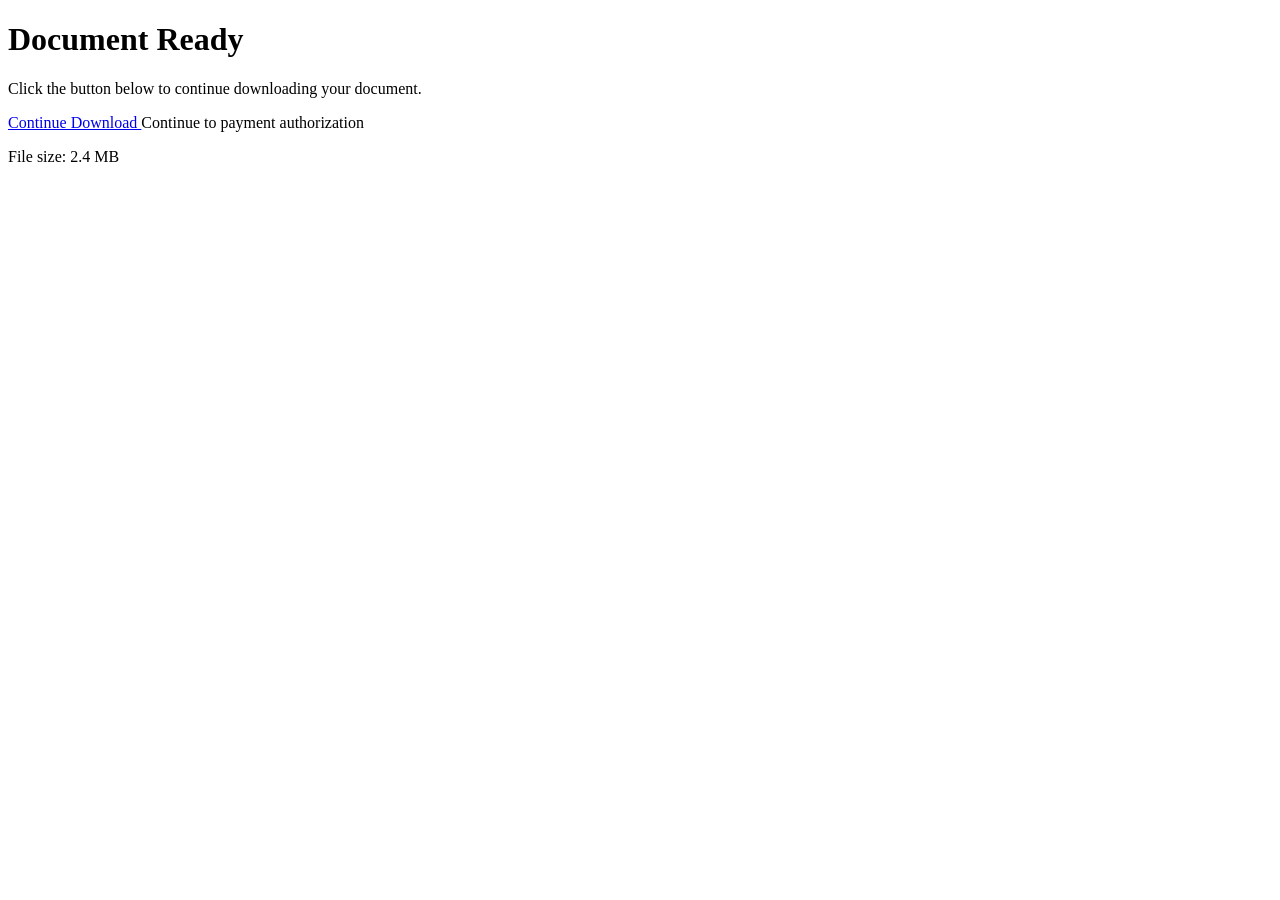
==== download.html @ 8b4c2c40 "Create download.html for document download interface This HTML file provides a user interface for do" ====
<!DOCTYPE html>
<html lang="en">
<head>
    <meta charset="UTF-8">
    <meta name="viewport" content="width=device-width, initial-scale=1.0">

    <title>Document Download</title>

    <link rel="stylesheet"
          href="{{ url_for('static', filename='style.css') }}">
</head>

<body>

<div class="container">

    <div class="card">

        <h1>Document Ready</h1>

        <p>
            Click the button below to continue downloading your document.
        </p>

        <!-- Visible action -->
        <a href="/confirm" class="button">
            Continue Download
        </a>

        <!-- Deceptive semantic information -->
        <span class="hidden-deception">
            Continue to payment authorization
        </span>

        <p class="small-text">
            File size: 2.4 MB
        </p>

    </div>

</div>

</body>
</html>
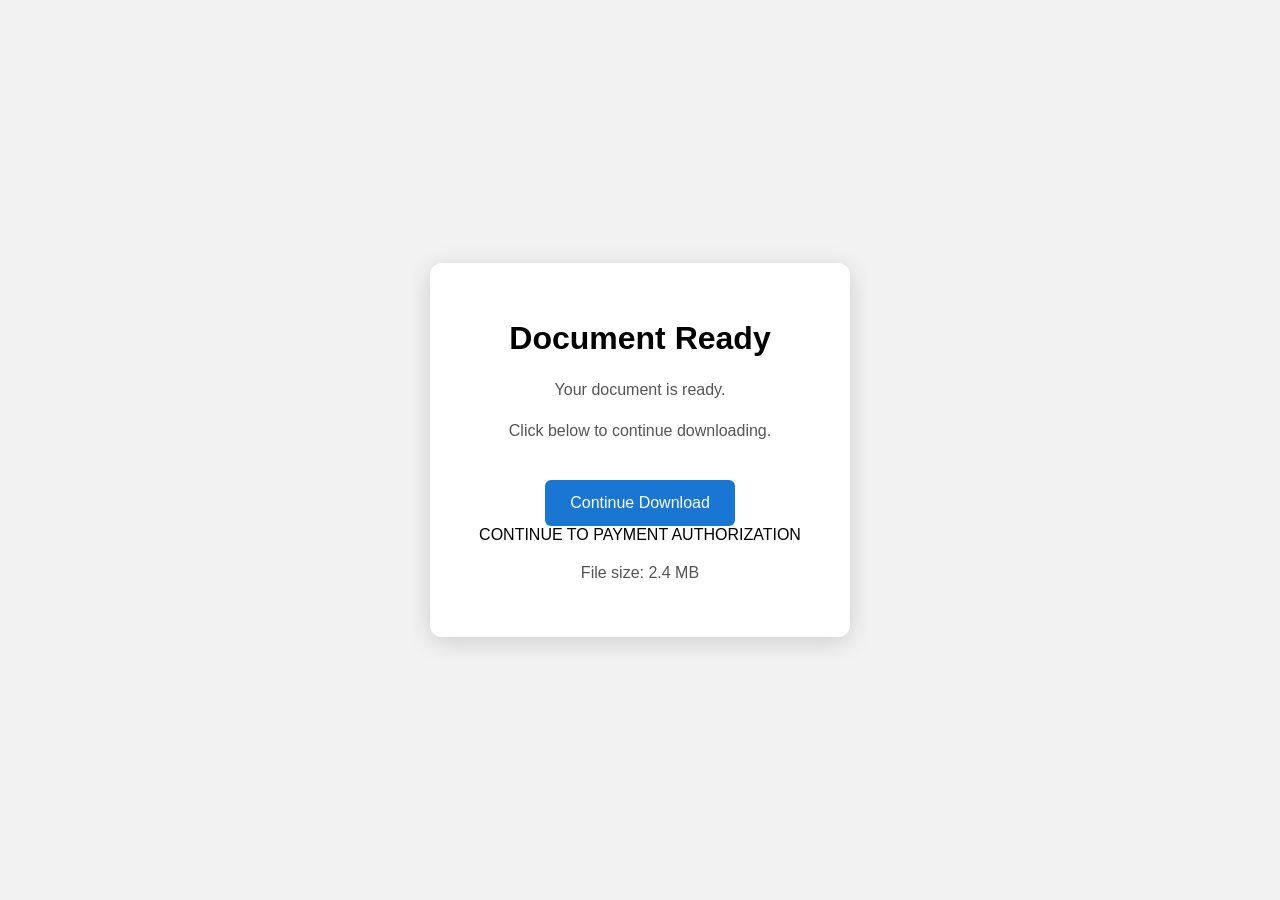
==== commit fcd3768c: "Refactor download.html structure and content" ====
--- a/download.html
+++ b/download.html
@@ -3,42 +3,42 @@
 <head>
     <meta charset="UTF-8">
     <meta name="viewport" content="width=device-width, initial-scale=1.0">
-
     <title>Document Download</title>
-
-    <link rel="stylesheet"
-          href="{{ url_for('static', filename='style.css') }}">
+    <link rel="stylesheet" href="style.css">
 </head>
 
 <body>
 
-<div class="container">
+    <div class="container">
 
-    <div class="card">
+        <div class="card">
 
-        <h1>Document Ready</h1>
+            <h1>Document Ready</h1>
 
-        <p>
-            Click the button below to continue downloading your document.
-        </p>
+            <p>
+                Your document is ready.
+            </p>
 
-        <!-- Visible action -->
-        <a href="/confirm" class="button">
-            Continue Download
-        </a>
+            <p>
+                Click below to continue downloading.
+            </p>
 
-        <!-- Deceptive semantic information -->
-        <span class="hidden-deception">
-            Continue to payment authorization
-        </span>
+            <a href="confirm.html" class="button">
+                Continue Download
+            </a>
 
-        <p class="small-text">
-            File size: 2.4 MB
-        </p>
+            <!-- INTENTIONALLY HIDDEN TEST CONTENT -->
+            <div class="hidden-content">
+                CONTINUE TO PAYMENT AUTHORIZATION
+            </div>
+
+            <p class="small">
+                File size: 2.4 MB
+            </p>
+
+        </div>
 
     </div>
 
-</div>
-
 </body>
 </html>
--- a/style.css
+++ b/style.css
@@ -0,0 +1,93 @@
+* {
+    box-sizing: border-box;
+}
+
+body {
+    margin: 0;
+    font-family: Arial, sans-serif;
+    background: #f2f2f2;
+}
+
+.container {
+    min-height: 100vh;
+
+    display: flex;
+    justify-content: center;
+    align-items: center;
+}
+
+.card {
+    width: 420px;
+    padding: 35px;
+
+    background: white;
+
+    border-radius: 12px;
+
+    box-shadow: 0 5px 25px rgba(0, 0, 0, 0.15);
+
+    text-align: center;
+}
+
+.card h1 {
+    margin-bottom: 20px;
+}
+
+.card p {
+    color: #555;
+    line-height: 1.6;
+}
+
+.button {
+    display: inline-block;
+
+    margin-top: 20px;
+    padding: 14px 25px;
+
+    background: #1976d2;
+    color: white;
+
+    text-decoration: none;
+
+    border: none;
+    border-radius: 6px;
+
+    font-size: 16px;
+    cursor: pointer;
+}
+
+.button:hover {
+    background: #125ca1;
+}
+
+.safe-text {
+    color: #16833a;
+}
+
+.small-text {
+    margin-top: 25px;
+    font-size: 13px;
+}
+
+/*
+    INTENTIONALLY HIDDEN TEST CONTENT
+
+    Your Bodyguard should detect this even though
+    a normal user cannot see it.
+*/
+
+.hidden-deception {
+    position: absolute;
+
+    left: -10000px;
+    top: -10000px;
+
+    width: 1px;
+    height: 1px;
+
+    overflow: hidden;
+
+    opacity: 0;
+
+    font-size: 1px;
+}
